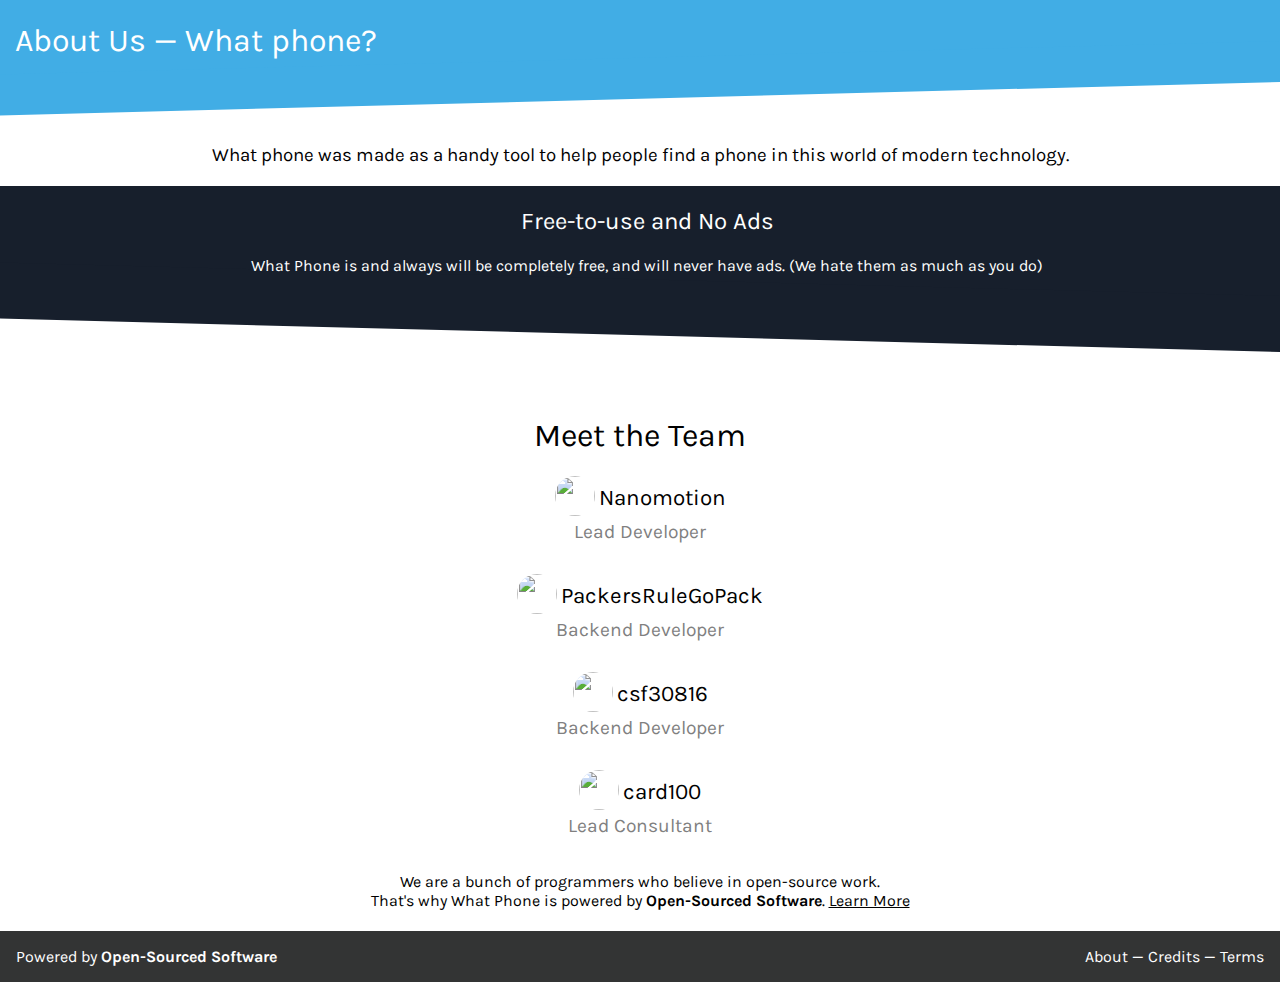
==== about/index.html @ 2da1a0b9 "Update index.html" ====
<!DOCTYPE html>
<html>
<head>
    <title>About - What phone?</title>
    <link rel="stylesheet" href="../assets/style.css">
    <link rel="icon" href="/assets/icon.png">
    <meta name="viewport" content="width=device-width, initial-scale=1">
    <script async src="https://use.fontawesome.com/f47a842f2a.js"></script>
</head>
<body class="no-color">
    <div class="topbar">
        <h1><a href="/">About Us &mdash; What phone?</a></h1>
    </div>
    <div class="main-content">
        <h3>
            <br>What phone was made as a handy tool to help people find a phone in this world of modern technology.
        </h3>
    </div>
    <div class="bg-container">
        <h2>Free-to-use and No Ads</h2>
        <h4>What Phone is and always will be completely free, and will never have ads. (We hate them as much as you do)</h4>
    </div>
    <div class="main-content below-fold">
        <h1>Meet the Team</h1>
        <div class="team-member">
            <img src="https://avatars0.githubusercontent.com/u/19719195?s=460&v=4">
            <span class="name">Nanomotion</span><br>
            <span class="title">Lead Developer</span>
            <span class="links"><br>
                <a href="https://github.com/nanomotion"><i class="fa fa-github"></i></a>&nbsp;
                <a href="https://nanomotion.github.io"><i class="fa fa-link"></i></a>
            </span>
        </div>
        <div class="team-member">
            <img src="https://cdn.discordapp.com/avatars/218065734792642560/abb140a0ba411257044c3939eb9e50ec.png?size=256">
            <span class="name">PackersRuleGoPack</span><br>
            <span class="title">Backend Developer</span>
            <span class="links"><br>
                <a href="https://github.com/csf30816"><i class="fa fa-github"></i></a>&nbsp;
                <a href="https://greenbayrules.github.io"><i class="fa fa-link"></i></a>
            </span>
        </div>
        <div class="team-member">
            <img src="https://cdn.discordapp.com/avatars/340711358465179669/345013f1a1eae1aaef60054e1d217cb0.png?size=512">
            <span class="name">csf30816</span><br>
            <span class="title">Backend Developer</span>
            <span class="links"><br>
                <a href="https://github.com/greenbayrules"><i class="fa fa-github"></i></a>&nbsp;
                <a href="https://csf30816.github.io"><i class="fa fa-link"></i></a>
            </span>
        </div>
        <div class="team-member">
            <img src="https://avatars2.githubusercontent.com/u/17168923?s=460&v=4">
            <span class="name">card100</span><br>
            <span class="title">Lead Consultant</span>
            <span class="links"><br>
                <a href="https://github.com/card100"><i class="fa fa-github"></i></a>&nbsp;
                <a href="https://github.com/card100"><i class="fa fa-link"></i></a>
            </span>
        </div>
        <p>
            We are a bunch of programmers who believe in open-source work.<br>
            That's why What Phone is powered by <b>Open-Sourced Software</b>.
            <a style="color: black; text-decoration: underline" href="/credits">Learn More</a>
        </p>
    </div>
    <footer>
        <p><i class="fa fa-code"></i> Powered by <b>Open-Sourced Software</b></p>
        <p class="right"><a href="/about">About</a> &mdash; <a href="/credits">Credits</a> &mdash; <a href="/terms">Terms</a></p>
    </footer>
</body>
---- assets/style.css ----
@import url('https://fonts.googleapis.com/css?family=Karla');

html {
    height: 100%;
    box-sizing: border-box;
}

body {
    color: white;
    background-color: #1967e9;
    position: relative;
    margin: 0;
    padding-bottom: 3.5rem;
    min-height: 100%;
}

body.alt-body-color-1 {
    background-color: #d20357;
}

body.alt-body-color-2 {
    background-color: #ff8100;
}

body.alt-body-color-3 {
    background-color: #24e91f;
}

body.alt-body-color-4 {
    background-color: #bd77ff;
}

body.alt-body-color-5 {
    background-color: #5b2fff;
}

body.error-bg {
    background-color: #d62d20;
}

body.no-color {
    background-color: white;
    color: black;
}

* {
    font-family: 'Karla', 'Whitney', sans-serif;
    font-weight: normal;
}

*[secondary] {
    color: gray;
}

b {
    font-weight: bold !important;
}

.no-color a {
    color: black;
}

a {
    color: white;
    text-decoration: none;
    cursor: pointer;
}

.center-all {
    position: absolute;
    top: 40%;
    left: 50%;
    transform: translateX(-50%) translateY(-50%);
    text-align: center;
}

.main-content {
    margin-bottom: 15px;
    text-align: center;
}

.main-content.below-fold {
    margin-top: 120px;
}

#start {
    padding-left: 50px;
    padding-right: 50px;
}

#phone-img {
    border-radius: 30px;
}

button, .button {
    padding: 7px;
    border: 1px solid white;
    border-radius: 5px;
    color: white;
    text-decoration: none;
    transition: 0.3s;
}

button:hover, .button:hover {
    background-color: white;
    color: black;
}

button.black-btn, .button.black-btn {
    border: 1px solid black;
    color: black;
    position: relative;
    top: 0px;
}

button.black-btn:hover, .button.black-btn:hover {
    border: 1px solid black;
    color: black;
    top: -2px;
}

.button.alt-btn {
    padding: 6px 9px;
    border-radius: 4px;
    transition: 0.3s;
    text-decoration: none;
    position: relative;
    top: 0px;
}

.button.alt-btn.amazon {
    color: white;
    background-color: #ff9900;
}

.button.alt-btn.google {
    color: white;
    background-color: #ea4335;
}

.button.alt-btn.best-buy {
    color: white;
    background-color: #003b64;
}

.button.alt-btn:hover {
    position: relative;
    top: -2px;
}

footer {
    position: absolute;
    right: 0;
    bottom: 0;
    left: 0;
    padding: 0px 1rem;
    background-color: #333434;
    color: white;

}

footer p {
    float: left;
}

footer p.right {
    float: right;
}

input[type=checkbox] { display:none; } /* to hide the checkbox itself */
input[type=checkbox] + label:before {
  font-family: FontAwesome;
  display: inline-block;
}

input[type=checkbox] + label:before { content: "\f096"; } /* unchecked icon */
input[type=checkbox] + label:before { letter-spacing: 10px; } /* space between checkbox and label */

input[type=checkbox]:checked + label:before { content: "\f046"; } /* checked icon */
input[type=checkbox]:checked + label:before { letter-spacing: 6px; } /* allow space for check mark */

label { font-size: 18px; }

.topbar {
  background: #41ade5;
  padding: 1px;
  padding-left: 15px;
  color: white;
  position: relative;
  z-index: 1;
  margin-bottom: 40px;
}

.topbar a, .bg-container a, footer a {
    color: white !important;
}

.topbar:after {
  background: inherit;
  bottom: 0;
  content: '';
  display: block;
  height: 50%;
  left: 0;
  position: absolute;
  right: 0;
  transform: skewY(-1.5deg);
  transform-origin: 100%;
  z-index: -1;
}

.bg-container {
  background: #171F2C;
  padding: 1px;
  padding-left: 15px;
  color: white;
  position: relative;
  z-index: 1;
  margin-top: 20px;
  margin-bottom: 40px;
  text-align: center;
}

.bg-container:after {
  background: inherit;
  content: '';
  display: block;
  height: 50%;
  left: 0;
  position: absolute;
  right: 0;
  transform: skewY(1.5deg);
  transform-origin: 100%;
  z-index: -1;
}

.phone-selection {
    width: 90%;
    display: table;
    margin: 5px;
}

.phone-img {
    width: 30%;
    display: table-cell;
    padding: 20px;
    float: left;
    text-align: center;
    transition: 0.5s;
}

.phone-description {
    width: 10%;
    display: table-cell;
    text-align: right;
    transition: 0.7s;
}

.team-member {
    margin-bottom: 12px;
}

.team-member img {
    border-radius: 50%;
    height: 40px;
    width: 40px;
}

.team-member span.name {
    vertical-align: top;
    font-size: 1.4em;
    position: relative;
    top: 8px;
}

.team-member span.title {
    font-size: 1.2em;
    color: gray;
}

.team-member span.links {
    position: relative;
    top: 6px;
    font-size: 1em;
}

.team-member span.links a {
    color: gray;
}

@media (max-width: 550px) {
    body {
        padding-bottom: 5rem;
    }

    .center-all {
        left: 0%;
        transform: translateX(0%) translateY(-50%);
    }

    footer p {
        float: none;
        text-align: center;
    }

    footer p.right {
        float: none;
        text-align: center;
    }

    .phone-img {
        display: none;
    }
}
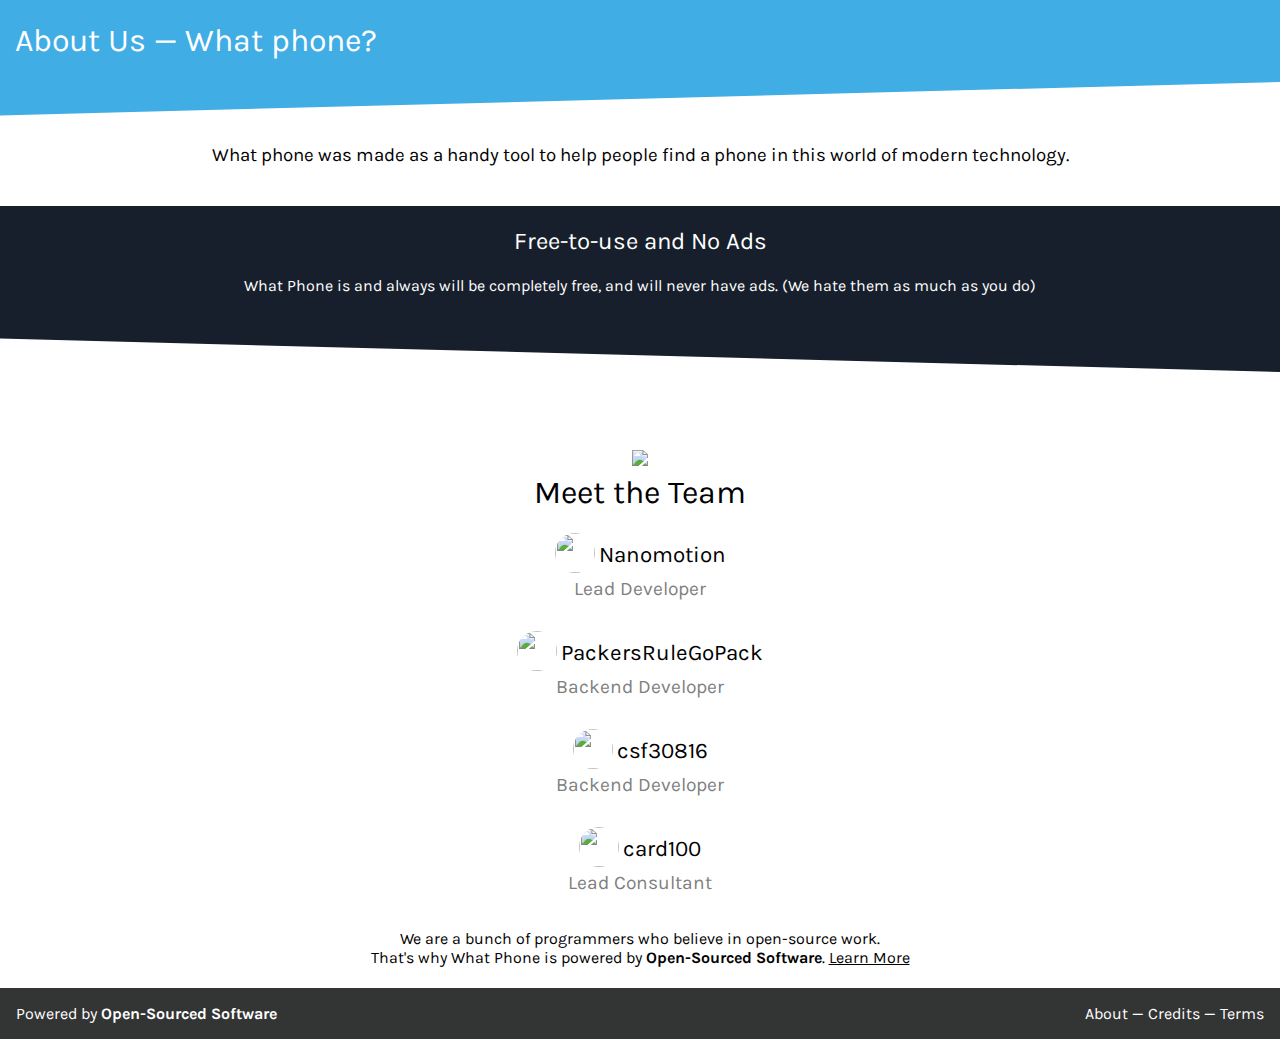
==== commit cdb08232: "Add stuff" ====
--- a/about/index.html
+++ b/about/index.html
@@ -17,11 +17,16 @@
         </h3>
     </div>
     <div class="bg-container">
-        <h2>Free-to-use and No Ads</h2>
+        <h2>
+            Free-to-use and No Ads
+        </h2>
         <h4>What Phone is and always will be completely free, and will never have ads. (We hate them as much as you do)</h4>
     </div>
     <div class="main-content below-fold">
-        <h1>Meet the Team</h1>
+        <h1>
+            <img src="https://png.icons8.com/prize/dusk/64" draggable="false"><br>
+            Meet the Team
+        </h1>
         <div class="team-member">
             <img src="https://avatars0.githubusercontent.com/u/19719195?s=460&v=4">
             <span class="name">Nanomotion</span><br>
@@ -37,7 +42,7 @@
             <span class="title">Backend Developer</span>
             <span class="links"><br>
                 <a href="https://github.com/csf30816"><i class="fa fa-github"></i></a>&nbsp;
-                <a href="https://greenbayrules.github.io"><i class="fa fa-link"></i></a>
+                <a href="https://csf30816.github.io"><i class="fa fa-link"></i></a>
             </span>
         </div>
         <div class="team-member">
@@ -46,7 +51,7 @@
             <span class="title">Backend Developer</span>
             <span class="links"><br>
                 <a href="https://github.com/greenbayrules"><i class="fa fa-github"></i></a>&nbsp;
-                <a href="https://csf30816.github.io"><i class="fa fa-link"></i></a>
+                <a href="https://greenbayrules.github.io"><i class="fa fa-link"></i></a>
             </span>
         </div>
         <div class="team-member">
--- a/assets/style.css
+++ b/assets/style.css
@@ -212,12 +212,10 @@
 .bg-container {
   background: #171F2C;
   padding: 1px;
-  padding-left: 15px;
   color: white;
   position: relative;
   z-index: 1;
-  margin-top: 20px;
-  margin-bottom: 40px;
+  margin: 40px 0;
   text-align: center;
 }
 
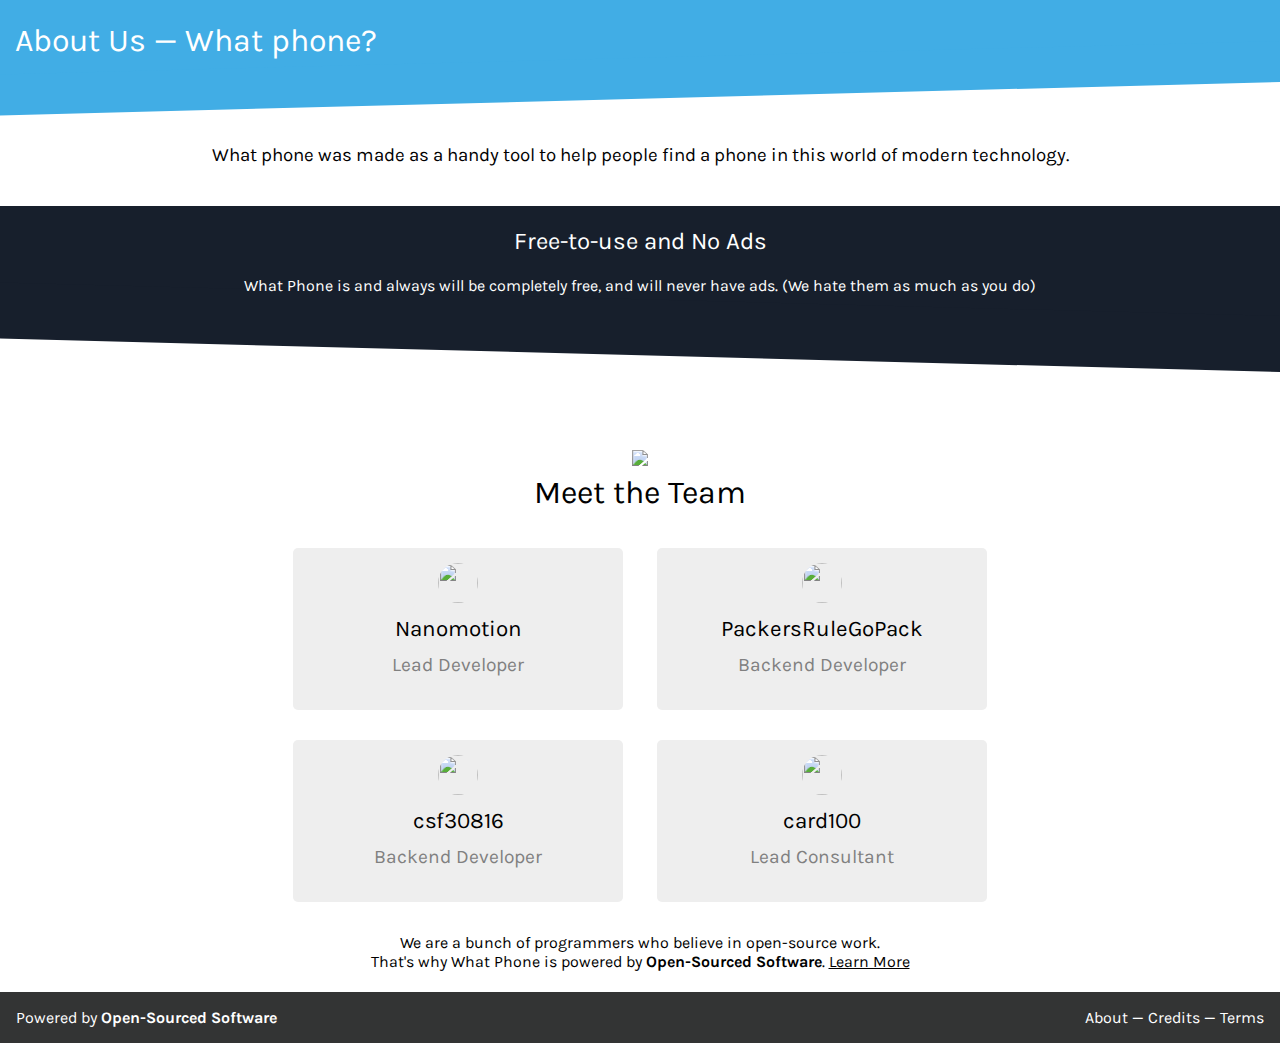
==== commit df460a20: "Update index.html" ====
--- a/about/index.html
+++ b/about/index.html
@@ -41,17 +41,18 @@
             <span class="name">PackersRuleGoPack</span><br>
             <span class="title">Backend Developer</span>
             <span class="links"><br>
-                <a href="https://github.com/csf30816"><i class="fa fa-github"></i></a>&nbsp;
-                <a href="https://csf30816.github.io"><i class="fa fa-link"></i></a>
+                <a href="https://github.com/greenbayrules"><i class="fa fa-github"></i></a>&nbsp;
+                <a href="https://greenbayrules.github.io"><i class="fa fa-link"></i></a>
             </span>
         </div>
+        <br> <!-- Add <br> every two members -->
         <div class="team-member">
             <img src="https://cdn.discordapp.com/avatars/340711358465179669/345013f1a1eae1aaef60054e1d217cb0.png?size=512">
             <span class="name">csf30816</span><br>
             <span class="title">Backend Developer</span>
             <span class="links"><br>
-                <a href="https://github.com/greenbayrules"><i class="fa fa-github"></i></a>&nbsp;
-                <a href="https://greenbayrules.github.io"><i class="fa fa-link"></i></a>
+                <a href="https://github.com/csf30816"><i class="fa fa-github"></i></a>&nbsp;
+                <a href="https://csf30816.github.io"><i class="fa fa-link"></i></a>
             </span>
         </div>
         <div class="team-member">
--- a/assets/style.css
+++ b/assets/style.css
@@ -107,15 +107,17 @@
 }
 
 button.black-btn, .button.black-btn {
-    border: 1px solid black;
-    color: black;
+    border: 1px solid #41ade5;
+    color: #41ade5;
     position: relative;
     top: 0px;
 }
 
 button.black-btn:hover, .button.black-btn:hover {
-    border: 1px solid black;
-    color: black;
+    border: 1px solid white;
+    color: white;
+    background-color: #41ade5;
+    transition: 0.3s;
     top: -2px;
 }
 
@@ -255,7 +257,13 @@
 }
 
 .team-member {
-    margin-bottom: 12px;
+    margin: 15px;
+    display: inline-block;
+    width: 50%;
+    background-color: #eee;
+    padding: 15px;
+    border-radius: 5px;
+    max-width: 300px;
 }
 
 .team-member img {
@@ -269,6 +277,7 @@
     font-size: 1.4em;
     position: relative;
     top: 8px;
+    display: block;
 }
 
 .team-member span.title {
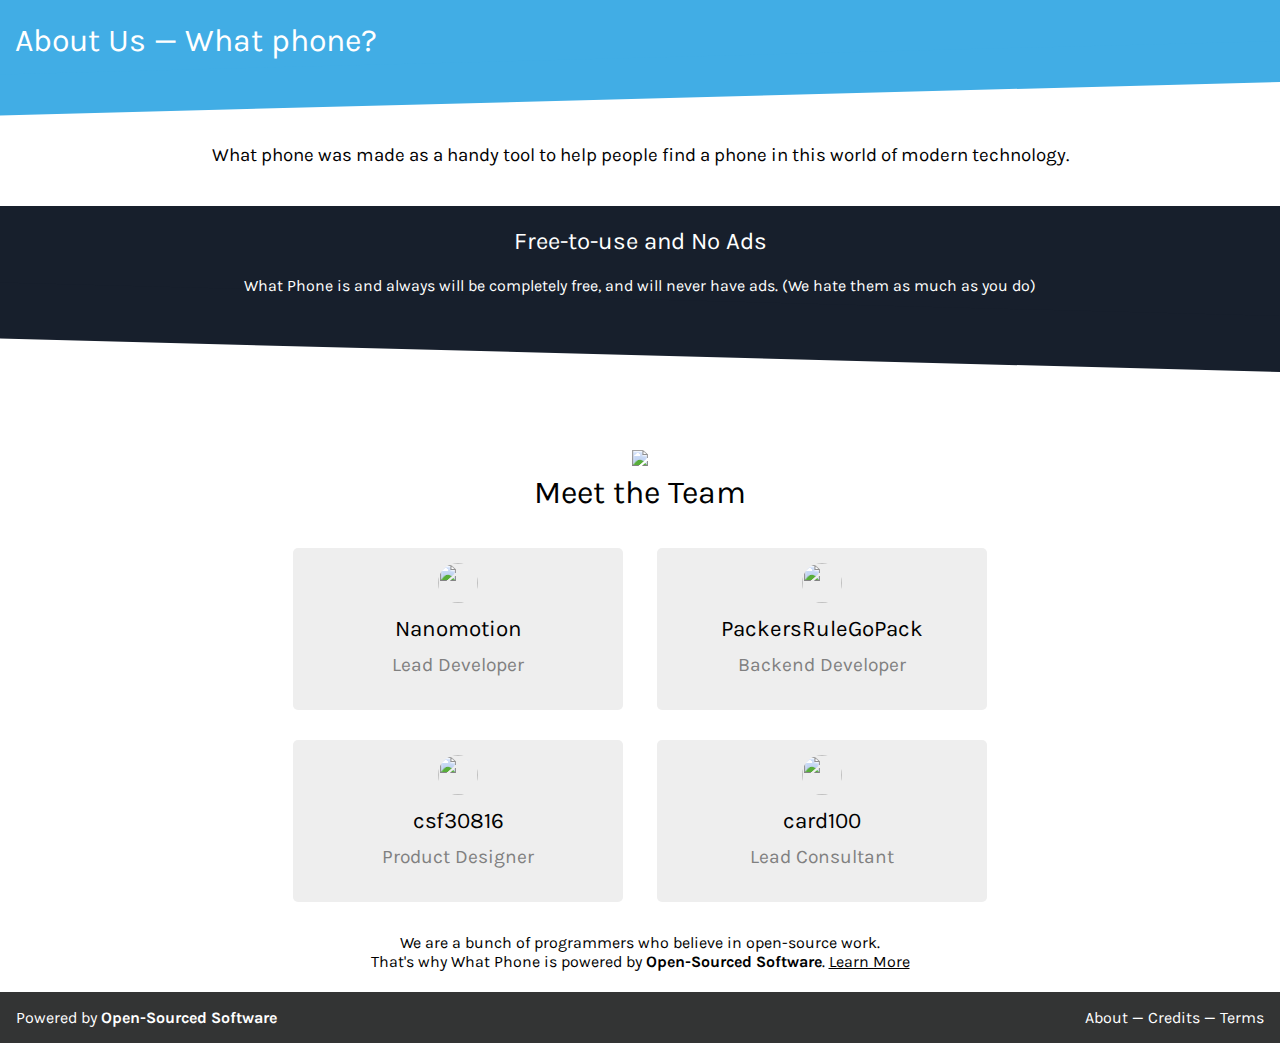
==== commit 5ea81f2a: "Update csf's title" ====
--- a/about/index.html
+++ b/about/index.html
@@ -49,7 +49,7 @@
         <div class="team-member">
             <img src="https://cdn.discordapp.com/avatars/340711358465179669/345013f1a1eae1aaef60054e1d217cb0.png?size=512">
             <span class="name">csf30816</span><br>
-            <span class="title">Backend Developer</span>
+            <span class="title">Product Designer</span>
             <span class="links"><br>
                 <a href="https://github.com/csf30816"><i class="fa fa-github"></i></a>&nbsp;
                 <a href="https://csf30816.github.io"><i class="fa fa-link"></i></a>
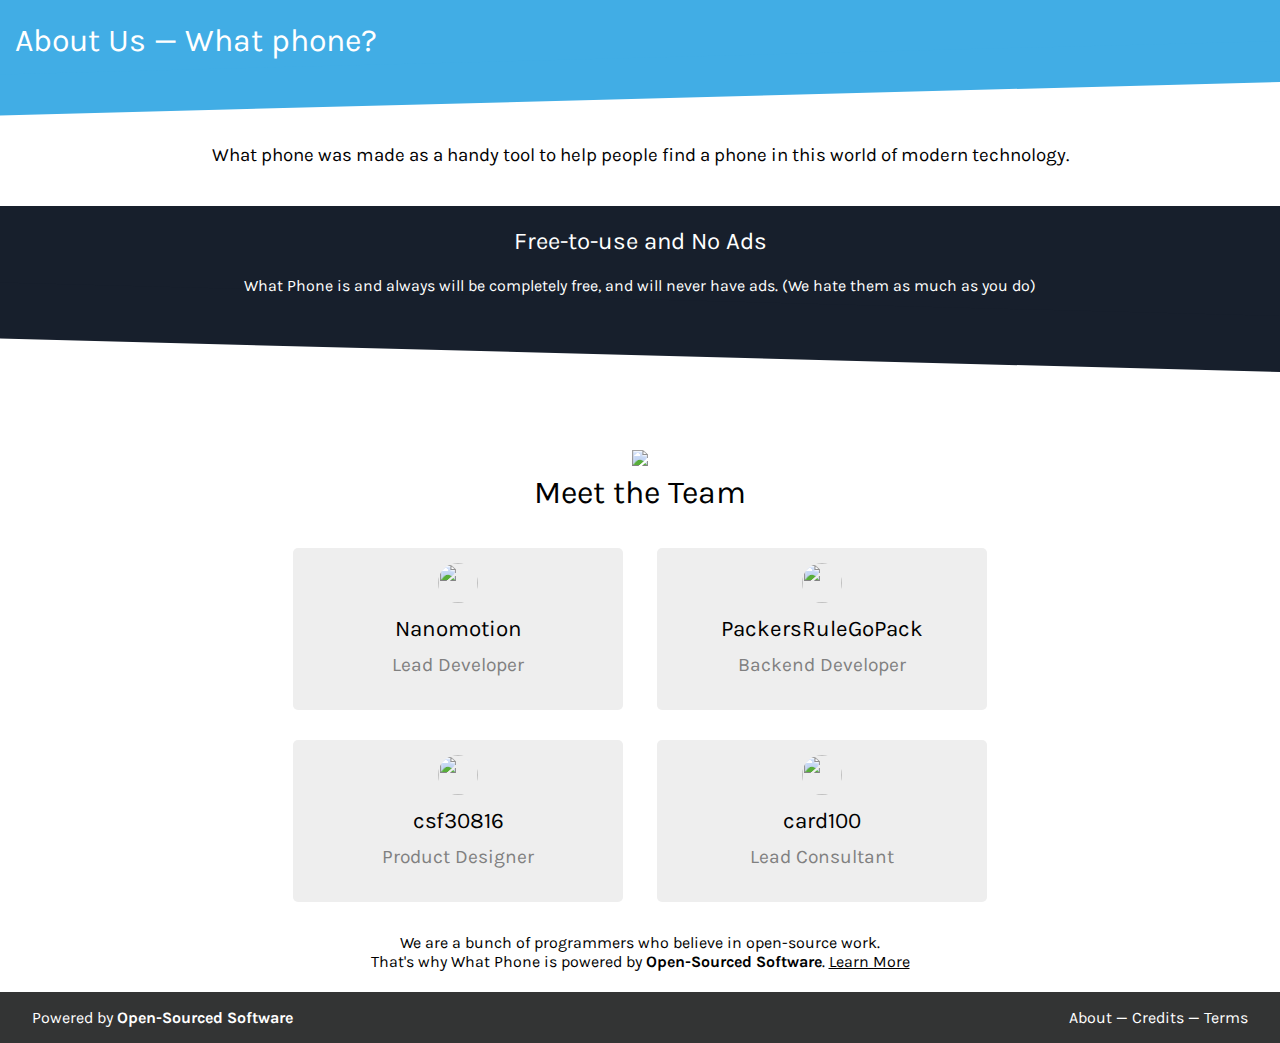
==== commit 03048992: "Update index.html" ====
--- a/about/index.html
+++ b/about/index.html
@@ -47,7 +47,7 @@
         </div>
         <br> <!-- Add <br> every two members -->
         <div class="team-member">
-            <img src="https://cdn.discordapp.com/avatars/340711358465179669/345013f1a1eae1aaef60054e1d217cb0.png?size=512">
+            <img src="https://avatars0.githubusercontent.com/u/18520232?s=400&v=4">
             <span class="name">csf30816</span><br>
             <span class="title">Product Designer</span>
             <span class="links"><br>
--- a/assets/style.css
+++ b/assets/style.css
@@ -163,6 +163,8 @@
 
 footer p {
     float: left;
+    color: white;
+    margin: 1em;
 }
 
 footer p.right {
@@ -295,6 +297,10 @@
     color: gray;
 }
 
+#document {
+    padding-left: 10px;
+}
+
 @media (max-width: 550px) {
     body {
         padding-bottom: 5rem;
